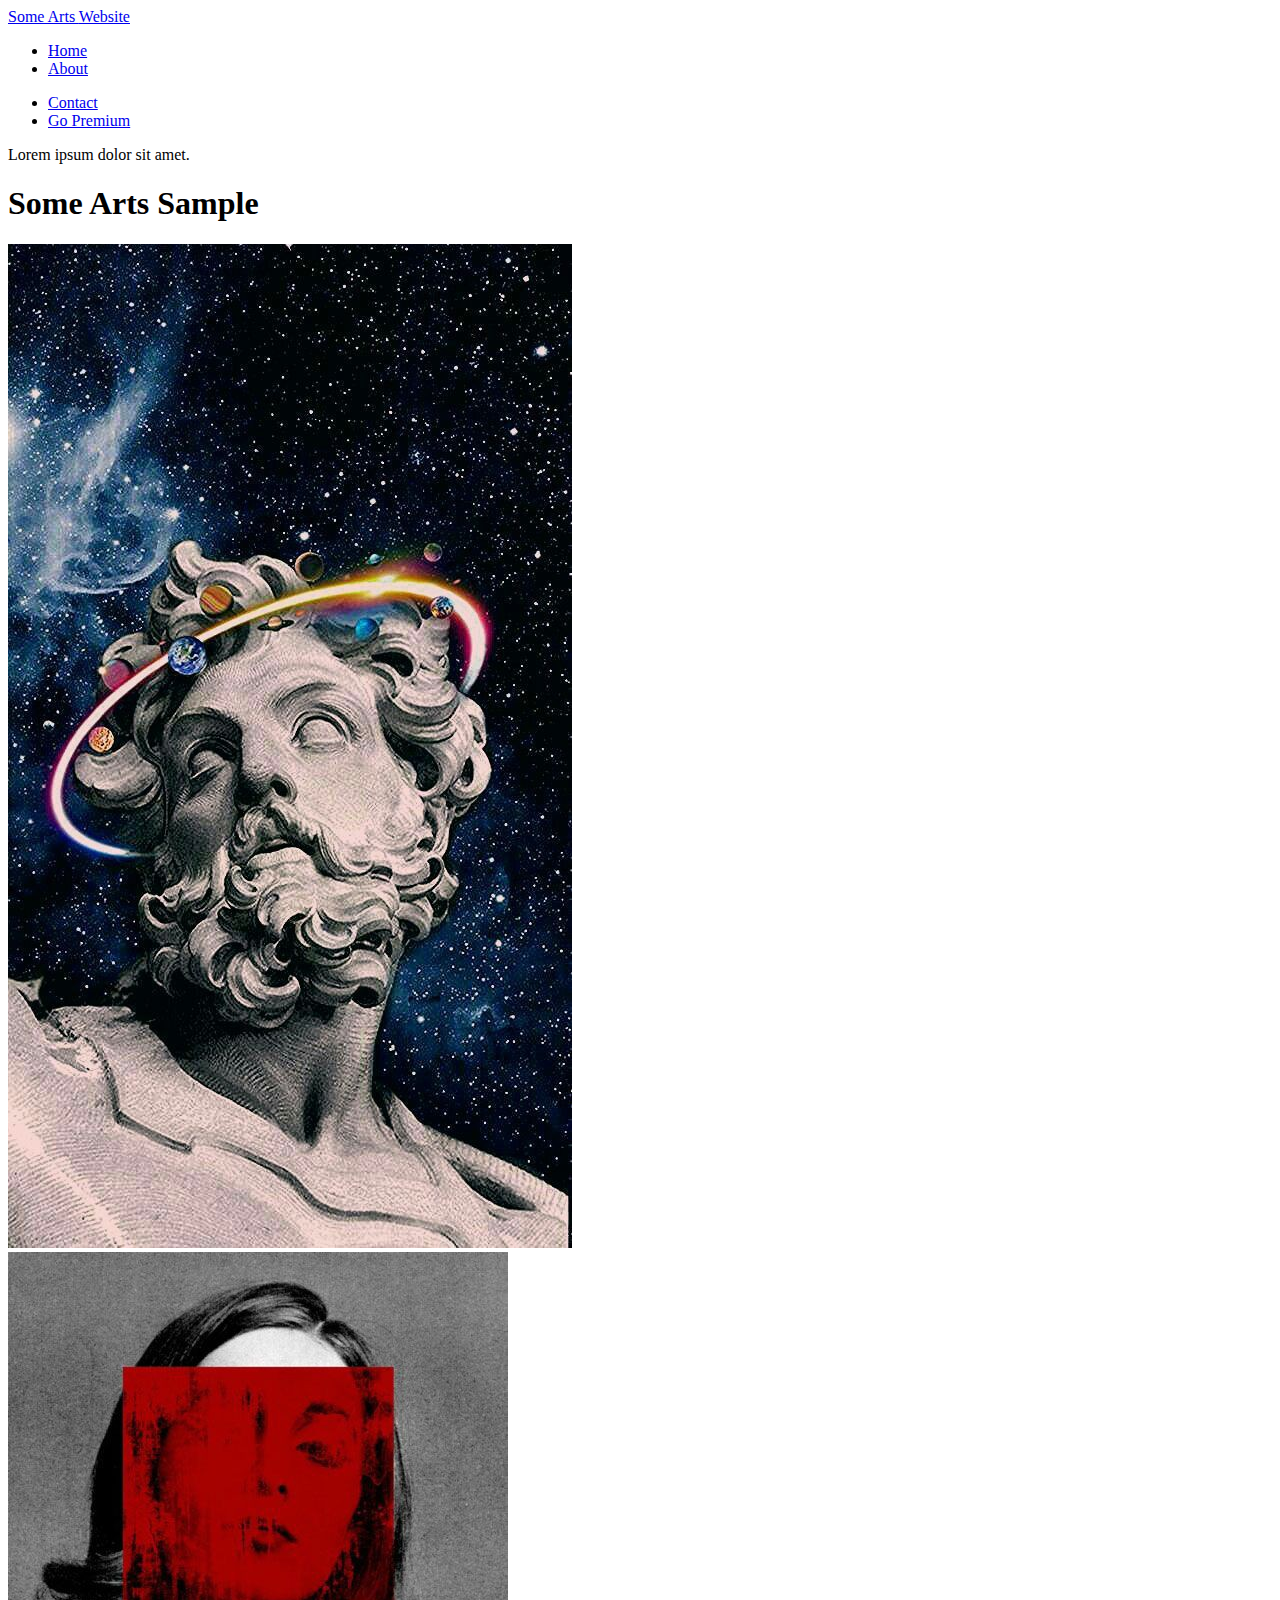
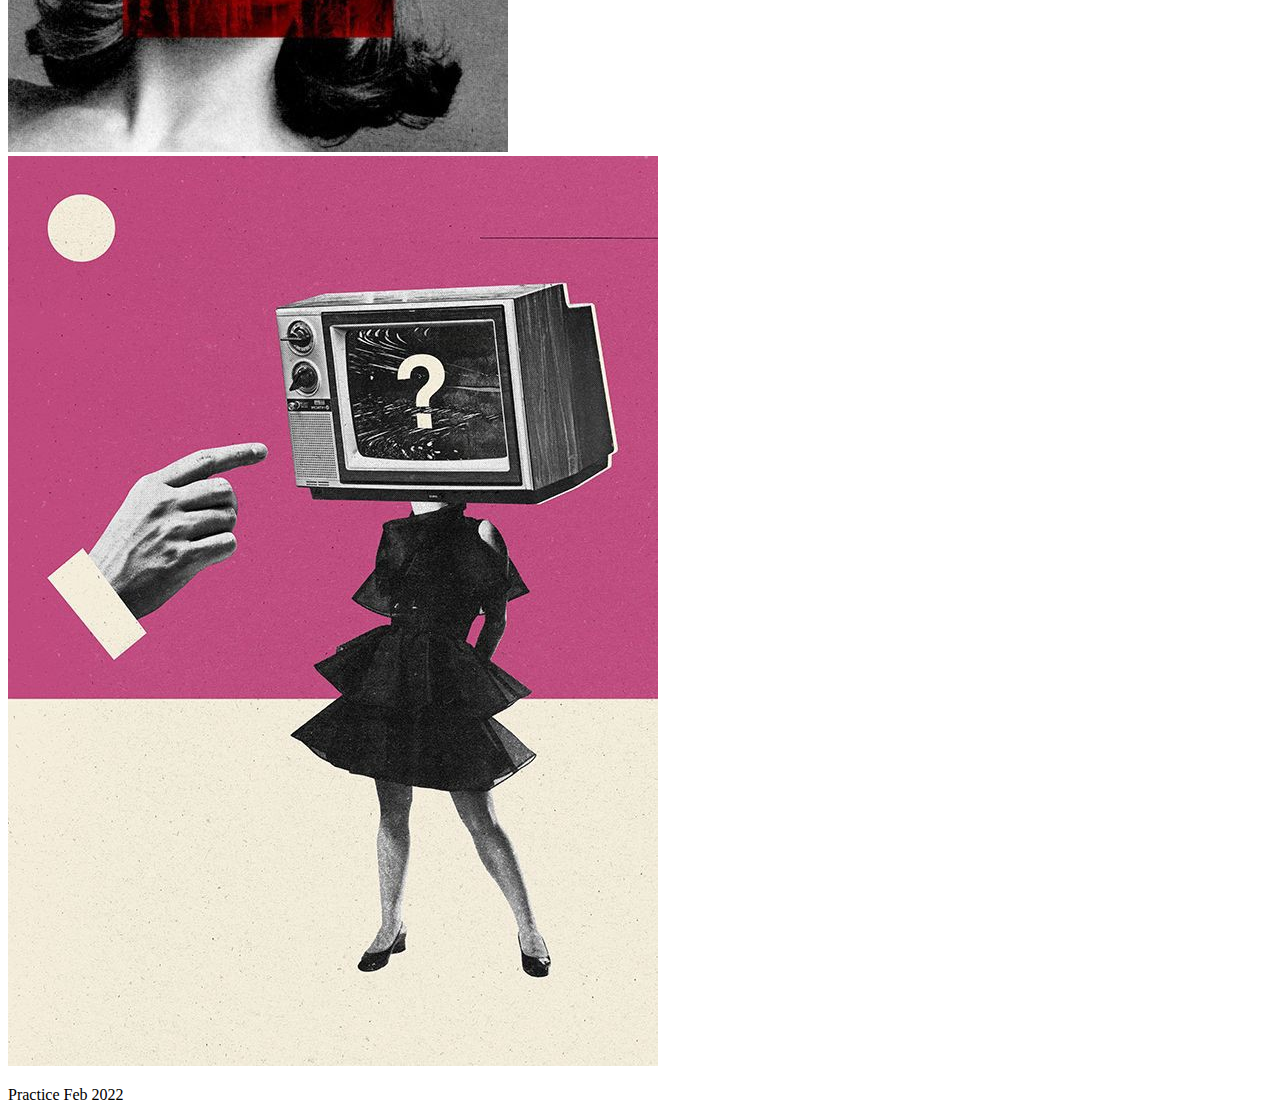
==== website005 - website002 improving practice/index.html @ 64839c55 "first commit" ====
<!DOCTYPE html>
<html lang="en">
<head>
    <meta charset="UTF-8">
    <meta http-equiv="X-UA-Compatible" content="IE=edge">
    <meta name="viewport" content="width=device-width, initial-scale=1.0">
    <meta name="description" content="This is an awesome website">
    <meta name="keywords" content="HTML, CSS, JavaScript">
    <title>Some Arts</title>
</head>
<body>
    <header>
        <section class="navbar-section">
            <div class="container">
                <a href="#" class="logo">Some Arts <span>Website</span></a>
                <ul class="primary-nav">
                    <li><a href="#">Home</a></li>
                    <li><a href="#">About</a></li>
                </ul>
                <ul class="secondary-nav">
                    <li><a href="#">Contact</a></li>
                    <li><a href="#">Go Premium</a></li>
                </ul>
            </div>
        </section>
    </header>


    <main>
        <section class="hero-section">
            <div class="container">
                <p class="subhead">Lorem ipsum dolor sit amet.</p>
                <h1>Some Arts Sample</h1>
            </div>
        </section>
        <section class="content-section">
            <div class="container">
                <div class="block">
                    <img src="images/art01.jpg" alt="art01">
                </div>
                <div class="block">
                    <img src="images/art02.jpg" alt="art02">
                </div>
                <div class="block">
                    <img src="images/art03.jpg" alt="art03">
                </div>
            </div>
        </section>
    </main>


    <footer class="footer-section">
        <div class="container">
            <p>Practice Feb 2022</p>
        </div>
    </footer>
</body>
</html>
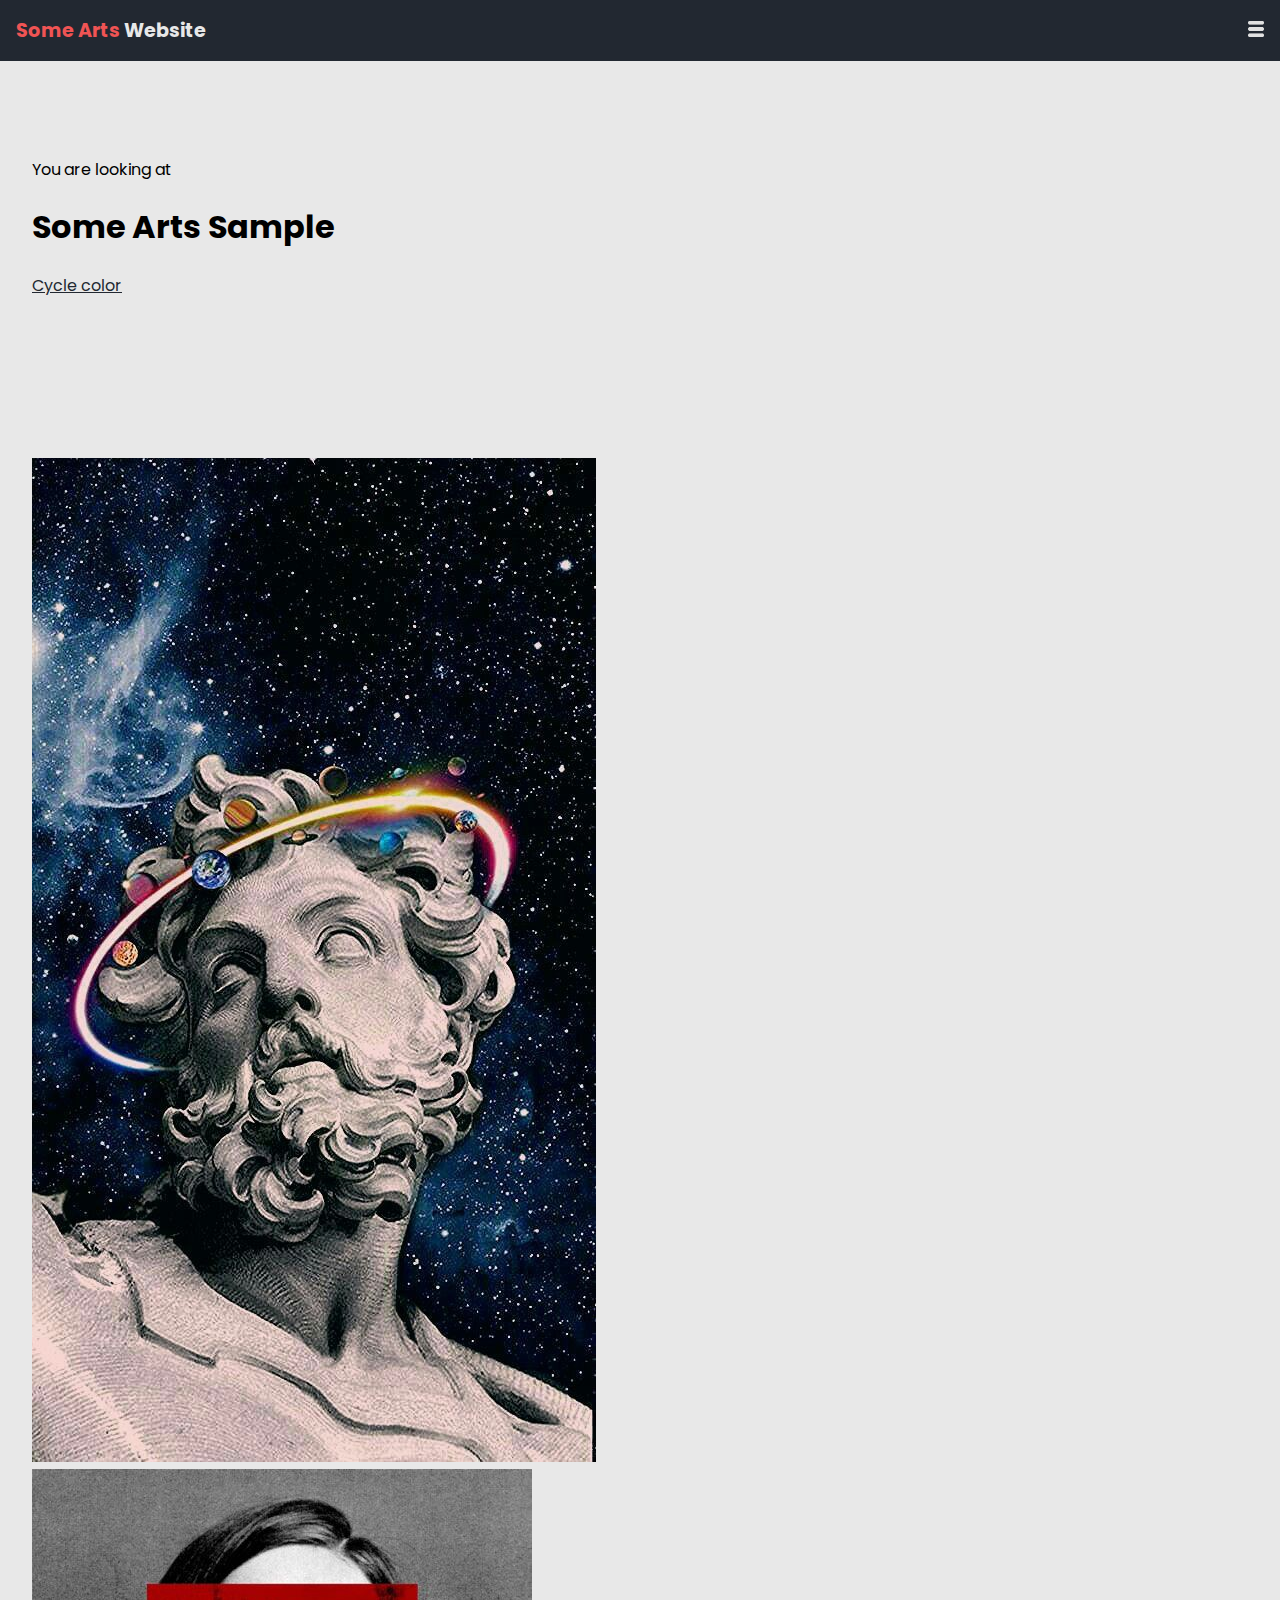
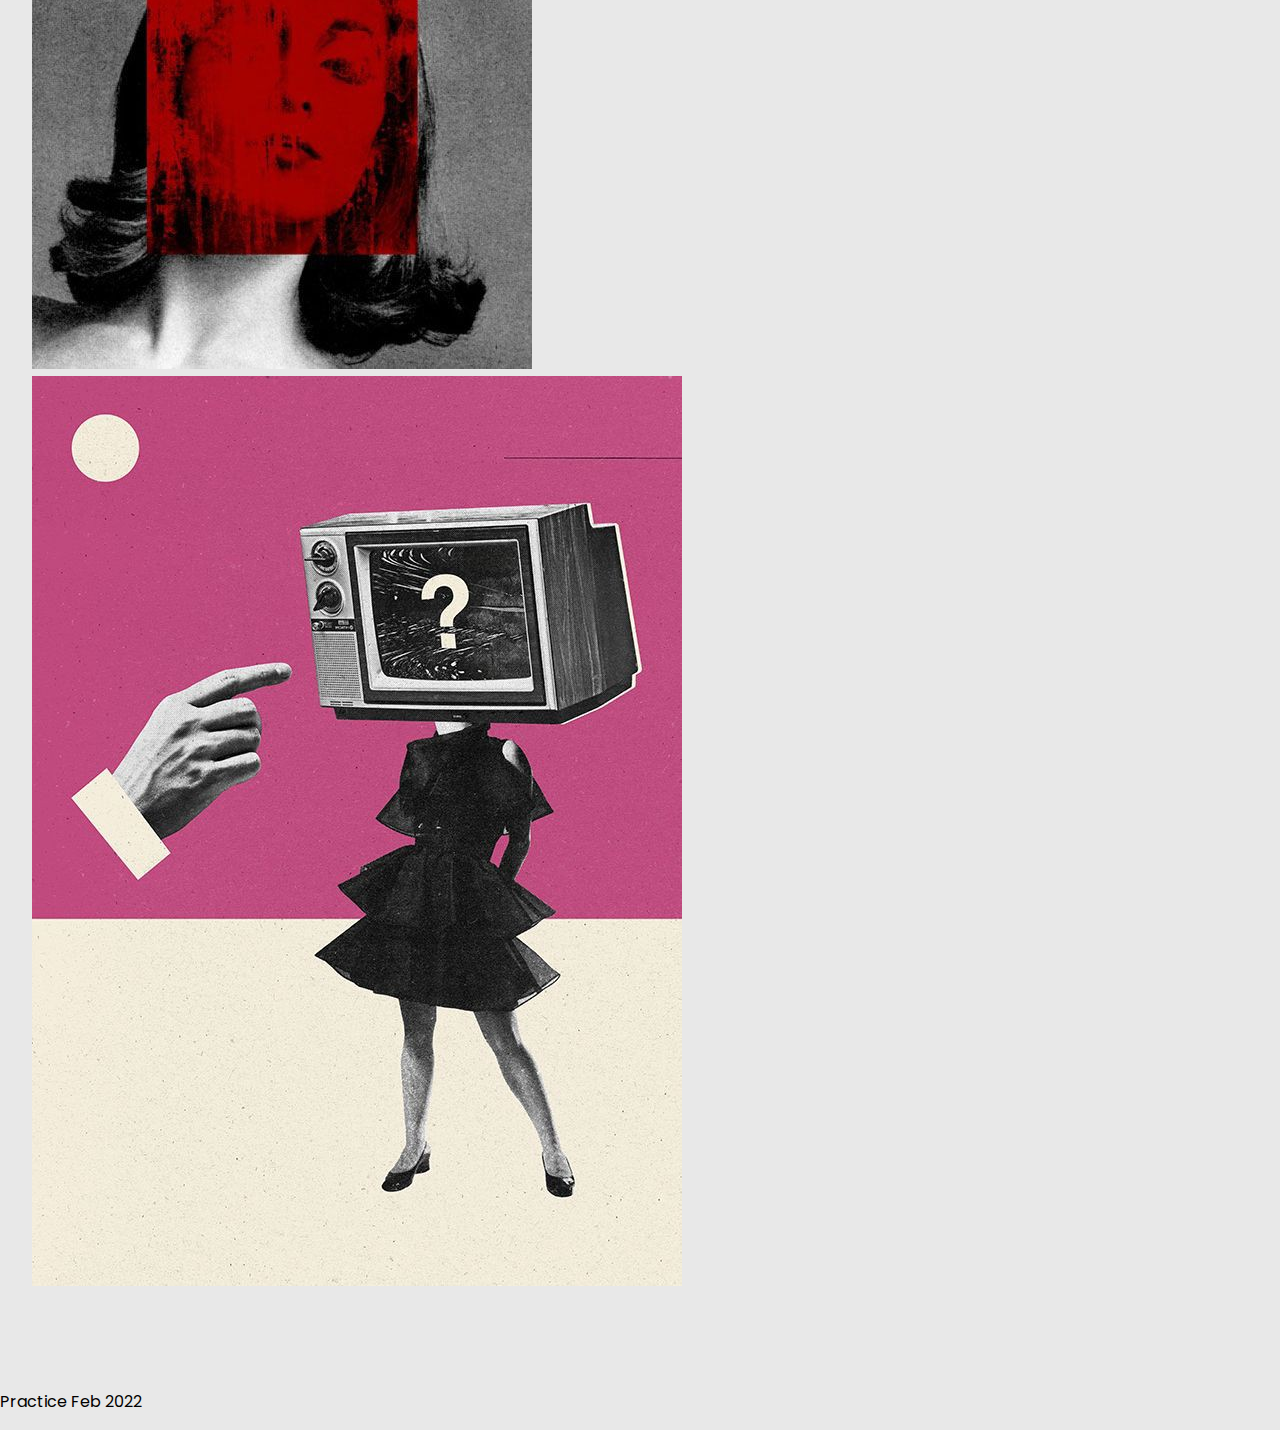
==== commit ce7fadaf: "first commit" ====
--- a/website005 - website002 improving practice/index.html
+++ b/website005 - website002 improving practice/index.html
@@ -7,20 +7,24 @@
     <meta name="description" content="This is an awesome website">
     <meta name="keywords" content="HTML, CSS, JavaScript">
     <title>Some Arts</title>
+    <link rel="stylesheet" href="css/main.css">
 </head>
 <body>
     <header>
         <section class="navbar-section">
             <div class="container">
-                <a href="#" class="logo">Some Arts <span>Website</span></a>
-                <ul class="primary-nav">
-                    <li><a href="#">Home</a></li>
-                    <li><a href="#">About</a></li>
-                </ul>
-                <ul class="secondary-nav">
-                    <li><a href="#">Contact</a></li>
-                    <li><a href="#">Go Premium</a></li>
-                </ul>
+                <a href="#" class="logo"><span>Some Arts</span> Website</a>
+                <img id="mobile-cta" class="mobile-menu" src="images/menu-white.png" alt="Open Navigation">
+                <nav>
+                    <ul class="primary-nav">
+                        <li><a href="#">Home</a></li>
+                        <li><a href="#">About</a></li>
+                    </ul>
+                    <ul class="secondary-nav">
+                        <li><a href="#">Contact</a></li>
+                        <li><a href="#">Go Premium</a></li>
+                    </ul>
+                </nav>
             </div>
         </section>
     </header>
@@ -29,8 +33,9 @@
     <main>
         <section class="hero-section">
             <div class="container">
-                <p class="subhead">Lorem ipsum dolor sit amet.</p>
+                <p class="subhead">You are looking at</p>
                 <h1>Some Arts Sample</h1>
+                <a href="#" class="primary-cta">Cycle color</a>
             </div>
         </section>
         <section class="content-section">
--- a/website005 - website002 improving practice/css/main.css
+++ b/website005 - website002 improving practice/css/main.css
@@ -0,0 +1,64 @@
+@import url("https://fonts.googleapis.com/css2?family=Poppins&display=swap");
+:root {
+  --white: #e8e8e8;
+  --red: #f05454;
+  --dark-blue: #30475e;
+  --black: #222831;
+}
+
+body {
+  background: var(--white);
+  margin: 0;
+  font-family: 'Poppins';
+}
+
+ul {
+  list-style: none;
+  margin: 0;
+  padding: 0;
+}
+
+a {
+  color: var(--black);
+}
+
+section {
+  padding: 5em 2em;
+}
+
+.navbar-section {
+  background: var(--black);
+  padding: 1em;
+}
+
+.navbar-section a {
+  color: var(--white);
+}
+
+.navbar-section .logo {
+  text-decoration: none;
+  font-weight: bold;
+  font-size: 1.2em;
+}
+
+.navbar-section .logo span {
+  color: var(--red);
+}
+
+.navbar-section nav {
+  display: none;
+}
+
+.navbar-section .container {
+  display: -webkit-box;
+  display: -ms-flexbox;
+  display: flex;
+  place-content: space-between;
+}
+
+.navbar-section .mobile-menu {
+  width: 1em;
+  height: 1em;
+  padding-top: 0.3em;
+}
+/*# sourceMappingURL=main.css.map */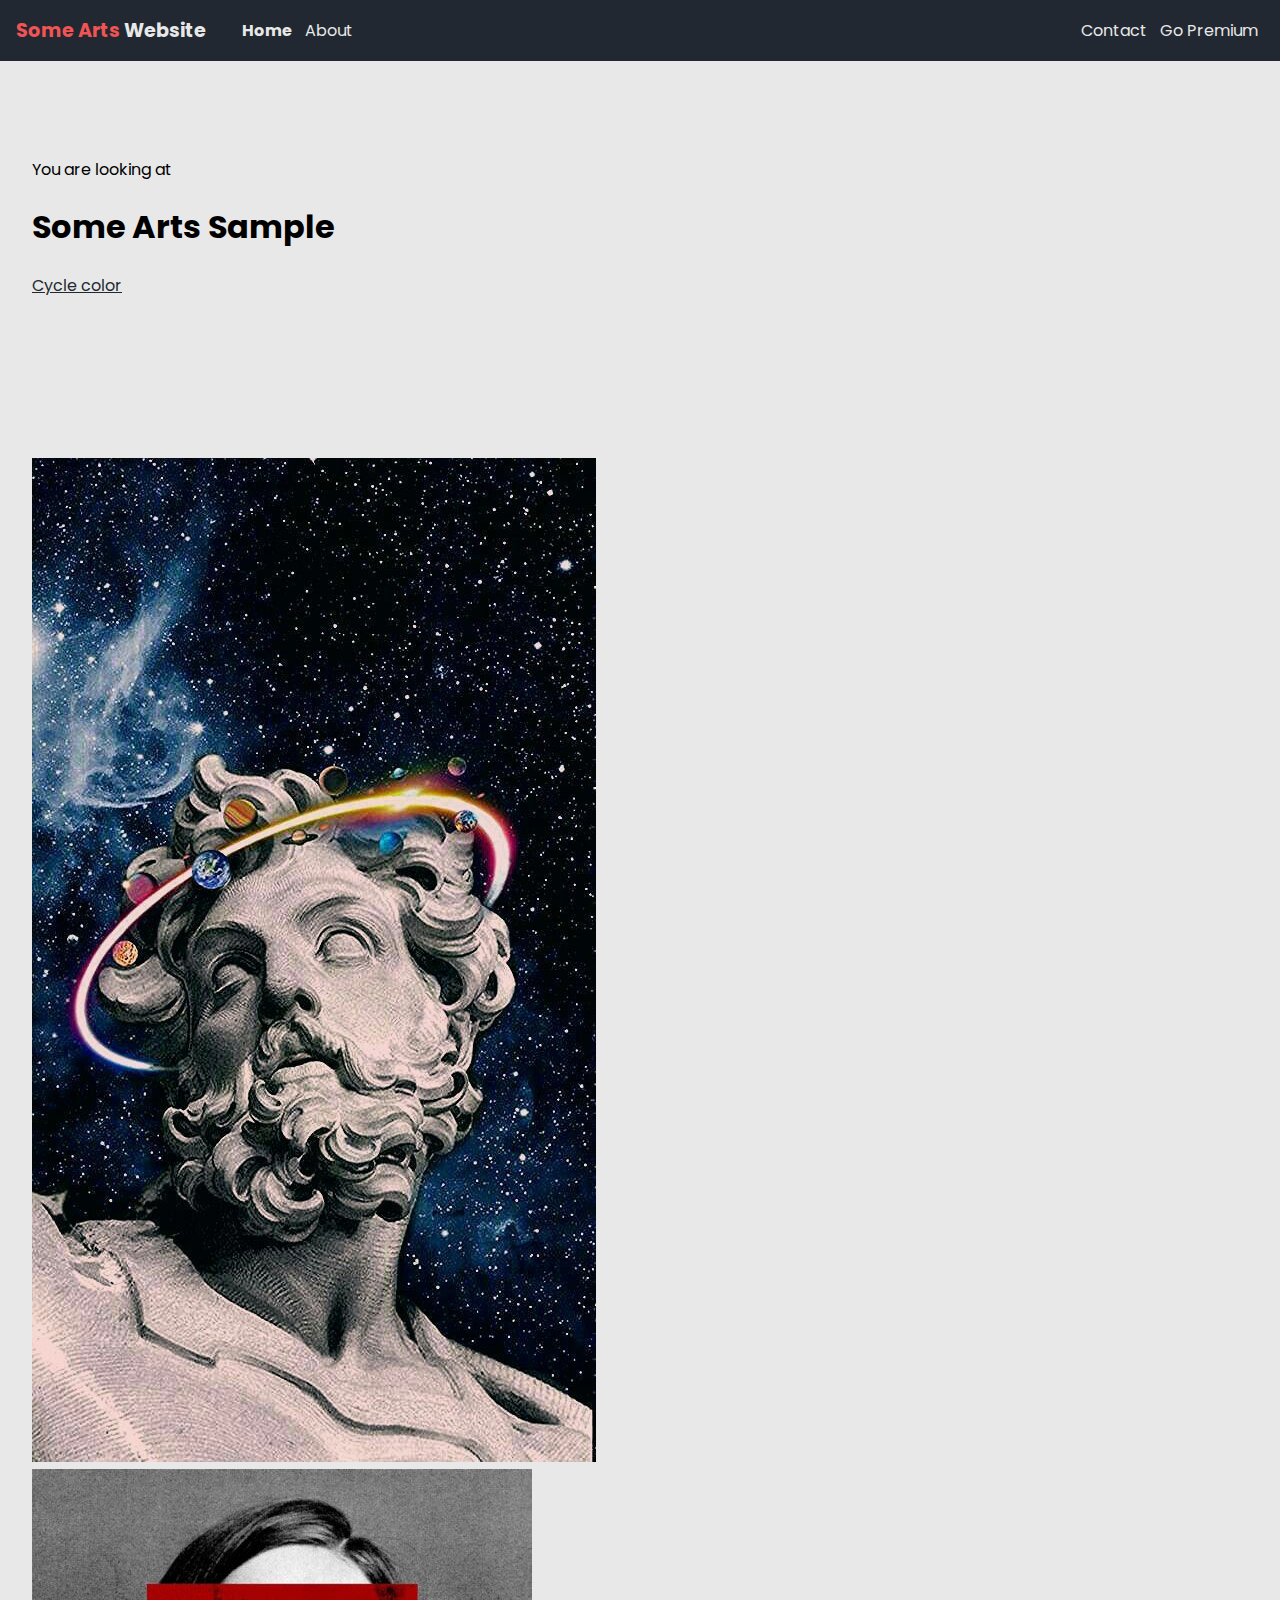
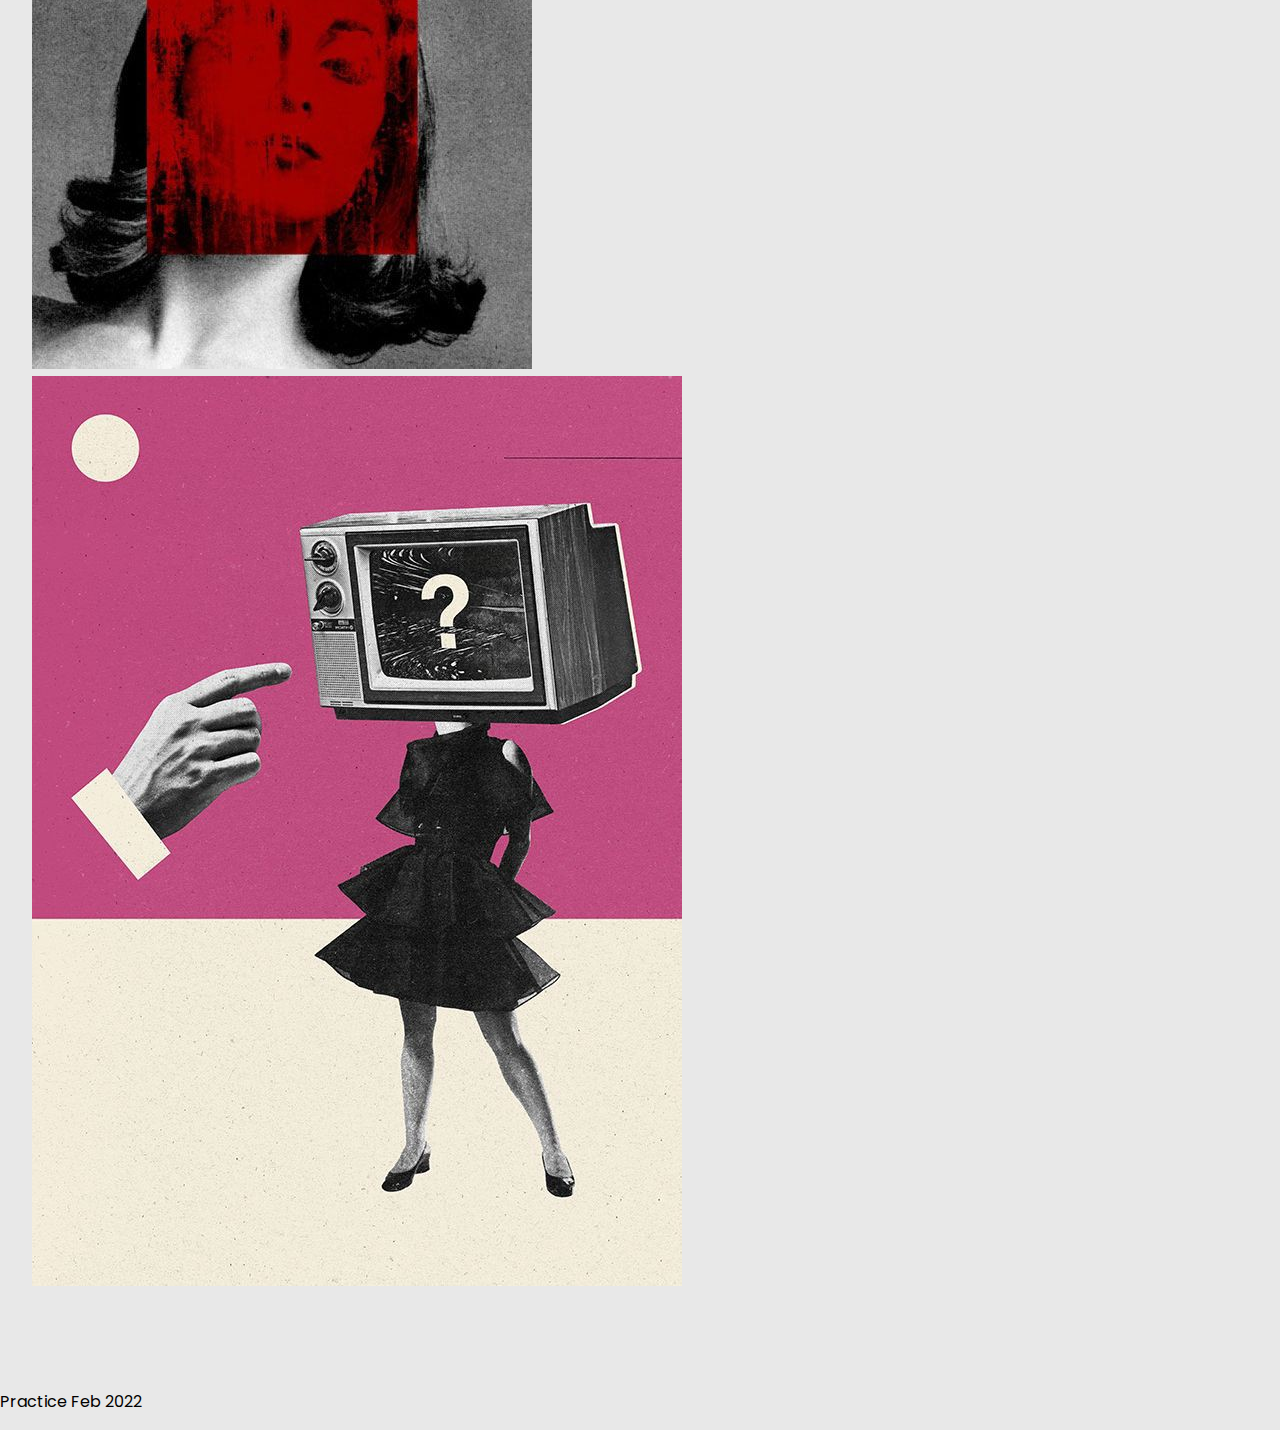
==== commit 79c7a24f: "navbar" ====
--- a/website005 - website002 improving practice/index.html
+++ b/website005 - website002 improving practice/index.html
@@ -1,63 +1,81 @@
 <!DOCTYPE html>
 <html lang="en">
-<head>
-    <meta charset="UTF-8">
-    <meta http-equiv="X-UA-Compatible" content="IE=edge">
-    <meta name="viewport" content="width=device-width, initial-scale=1.0">
-    <meta name="description" content="This is an awesome website">
-    <meta name="keywords" content="HTML, CSS, JavaScript">
-    <title>Some Arts</title>
-    <link rel="stylesheet" href="css/main.css">
-</head>
-<body>
-    <header>
-        <section class="navbar-section">
-            <div class="container">
-                <a href="#" class="logo"><span>Some Arts</span> Website</a>
-                <img id="mobile-cta" class="mobile-menu" src="images/menu-white.png" alt="Open Navigation">
-                <nav>
-                    <ul class="primary-nav">
-                        <li><a href="#">Home</a></li>
-                        <li><a href="#">About</a></li>
-                    </ul>
-                    <ul class="secondary-nav">
-                        <li><a href="#">Contact</a></li>
-                        <li><a href="#">Go Premium</a></li>
-                    </ul>
-                </nav>
-            </div>
-        </section>
-    </header>
+    <head>
+        <meta charset="UTF-8">
+        <meta http-equiv="X-UA-Compatible" content="IE=edge">
+        <meta name="viewport" content="width=device-width, initial-scale=1.0">
+        <meta name="description" content="This is an awesome website">
+        <meta name="keywords" content="HTML, CSS, JavaScript">
+        <title>Some Arts</title>
+        <link rel="stylesheet" href="css/main.css">
+    </head>
+    <body>
+        <header>
+            <section class="navbar-section">
+                <div class="container">
+                    <a href="#" class="logo"><span>Some Arts</span> Website</a>
+                    <img id="mobile-cta" class="mobile-menu" src="images/menu-white.png" alt="Open Navigation">
+                    <nav>
+                        <img id="mobile-exit" class="mobile-menu-exit" src="images/menu.png" alt="Close Navigation">
+                        <ul class="primary-nav">
+                            <li class="current"><a href="#">Home</a></li>
+                            <li><a href="#">About</a></li>
+                        </ul>
+                        <ul class="secondary-nav">
+                            <li><a href="#">Contact</a></li>
+                            <li><a href="#">Go Premium</a></li>
+                        </ul>
+                    </nav>
+                </div>
+            </section>
+        </header>
 
 
-    <main>
-        <section class="hero-section">
-            <div class="container">
-                <p class="subhead">You are looking at</p>
-                <h1>Some Arts Sample</h1>
-                <a href="#" class="primary-cta">Cycle color</a>
-            </div>
-        </section>
-        <section class="content-section">
-            <div class="container">
-                <div class="block">
-                    <img src="images/art01.jpg" alt="art01">
+        <main>
+            <section class="hero-section">
+                <div class="container">
+                    <p class="subhead">You are looking at</p>
+                    <h1>Some Arts Sample</h1>
+                    <a href="#" class="primary-cta">Cycle color</a>
                 </div>
-                <div class="block">
-                    <img src="images/art02.jpg" alt="art02">
+            </section>
+            <section class="content-section">
+                <div class="container">
+                    <div class="block">
+                        <img src="images/art01.jpg" alt="art01">
+                    </div>
+                    <div class="block">
+                        <img src="images/art02.jpg" alt="art02">
+                    </div>
+                    <div class="block">
+                        <img src="images/art03.jpg" alt="art03">
+                    </div>
                 </div>
-                <div class="block">
-                    <img src="images/art03.jpg" alt="art03">
-                </div>
-            </div>
-        </section>
-    </main>
+            </section>
+        </main>
 
 
-    <footer class="footer-section">
-        <div class="container">
-            <p>Practice Feb 2022</p>
-        </div>
-    </footer>
-</body>
+        <footer class="footer-section">
+            <div class="container">
+                <p>Practice Feb 2022</p>
+            </div>
+        </footer>
+
+        <!-- javascript -->
+        <script>
+
+            const mobileBtn = document.getElementById('mobile-cta')
+                nav = document.querySelector('nav')
+                mobileBtnExit = document.getElementById('mobile-exit');
+
+            mobileBtn.addEventListener('click', () => {
+                nav.classList.add('menu-btn');
+            })
+
+            mobileBtnExit.addEventListener('click', () => {
+                nav.classList.remove('menu-btn');
+            })
+
+        </script>
+    </body>
 </html>--- a/website005 - website002 improving practice/css/main.css
+++ b/website005 - website002 improving practice/css/main.css
@@ -31,11 +31,8 @@
   padding: 1em;
 }
 
-.navbar-section a {
+.navbar-section .logo {
   color: var(--white);
-}
-
-.navbar-section .logo {
   text-decoration: none;
   font-weight: bold;
   font-size: 1.2em;
@@ -56,9 +53,109 @@
   place-content: space-between;
 }
 
+.navbar-section .menu-btn {
+  display: block;
+}
+
 .navbar-section .mobile-menu {
   width: 1em;
   height: 1em;
-  padding-top: 0.3em;
+  padding-top: 0.4em;
+  cursor: pointer;
+}
+
+nav {
+  position: fixed;
+  z-index: 999;
+  width: 50%;
+  right: 0;
+  top: 0;
+  background: white;
+  height: 100vh;
+  padding: 1em;
+}
+
+nav ul.primary-nav {
+  margin-top: 5em;
+}
+
+nav li a {
+  color: var(--black);
+  text-decoration: none;
+  display: block;
+  padding: .5em;
+  font-size: 1.3em;
+  text-align: right;
+}
+
+nav li a:hover {
+  font-weight: bold;
+  color: var(--red);
+}
+
+nav .mobile-menu-exit {
+  width: 1em;
+  height: 1em;
+  float: right;
+  padding-top: 0.4em;
+  cursor: pointer;
+}
+
+@media only screen and (min-width: 768px) {
+  .navbar-section .mobile-menu, .navbar-section .mobile-menu-exit {
+    display: none;
+  }
+  .navbar-section .container {
+    display: -ms-grid;
+    display: grid;
+    -ms-grid-columns: 220px auto;
+        grid-template-columns: 220px auto;
+    -webkit-box-pack: unset;
+        -ms-flex-pack: unset;
+            justify-content: unset;
+  }
+  .navbar-section nav {
+    display: -webkit-box;
+    display: -ms-flexbox;
+    display: flex;
+    -webkit-box-pack: justify;
+        -ms-flex-pack: justify;
+            justify-content: space-between;
+    background: none;
+    position: unset;
+    height: auto;
+    width: 100%;
+    padding: 0;
+  }
+  .navbar-section nav ul {
+    display: -webkit-box;
+    display: -ms-flexbox;
+    display: flex;
+  }
+  .navbar-section nav a {
+    color: var(--white);
+    font-size: 1em;
+    padding: .1em .4em;
+  }
+  .navbar-section nav a:hover {
+    color: white;
+  }
+  .navbar-section nav ul.primary-nav {
+    margin: 0;
+  }
+  .navbar-section nav li.current a {
+    font-weight: bold;
+  }
+  .navbar-section nav li.go-premium-cta a {
+    color: var(--primary-color);
+    border: 3px solid var(--primary-color);
+    font-weight: bold;
+    border-radius: 5em;
+    margin-top: -.2em;
+  }
+  .navbar-section nav li.go-premium-cta a:hover {
+    background: var(--primary-color);
+    color: white;
+  }
 }
 /*# sourceMappingURL=main.css.map */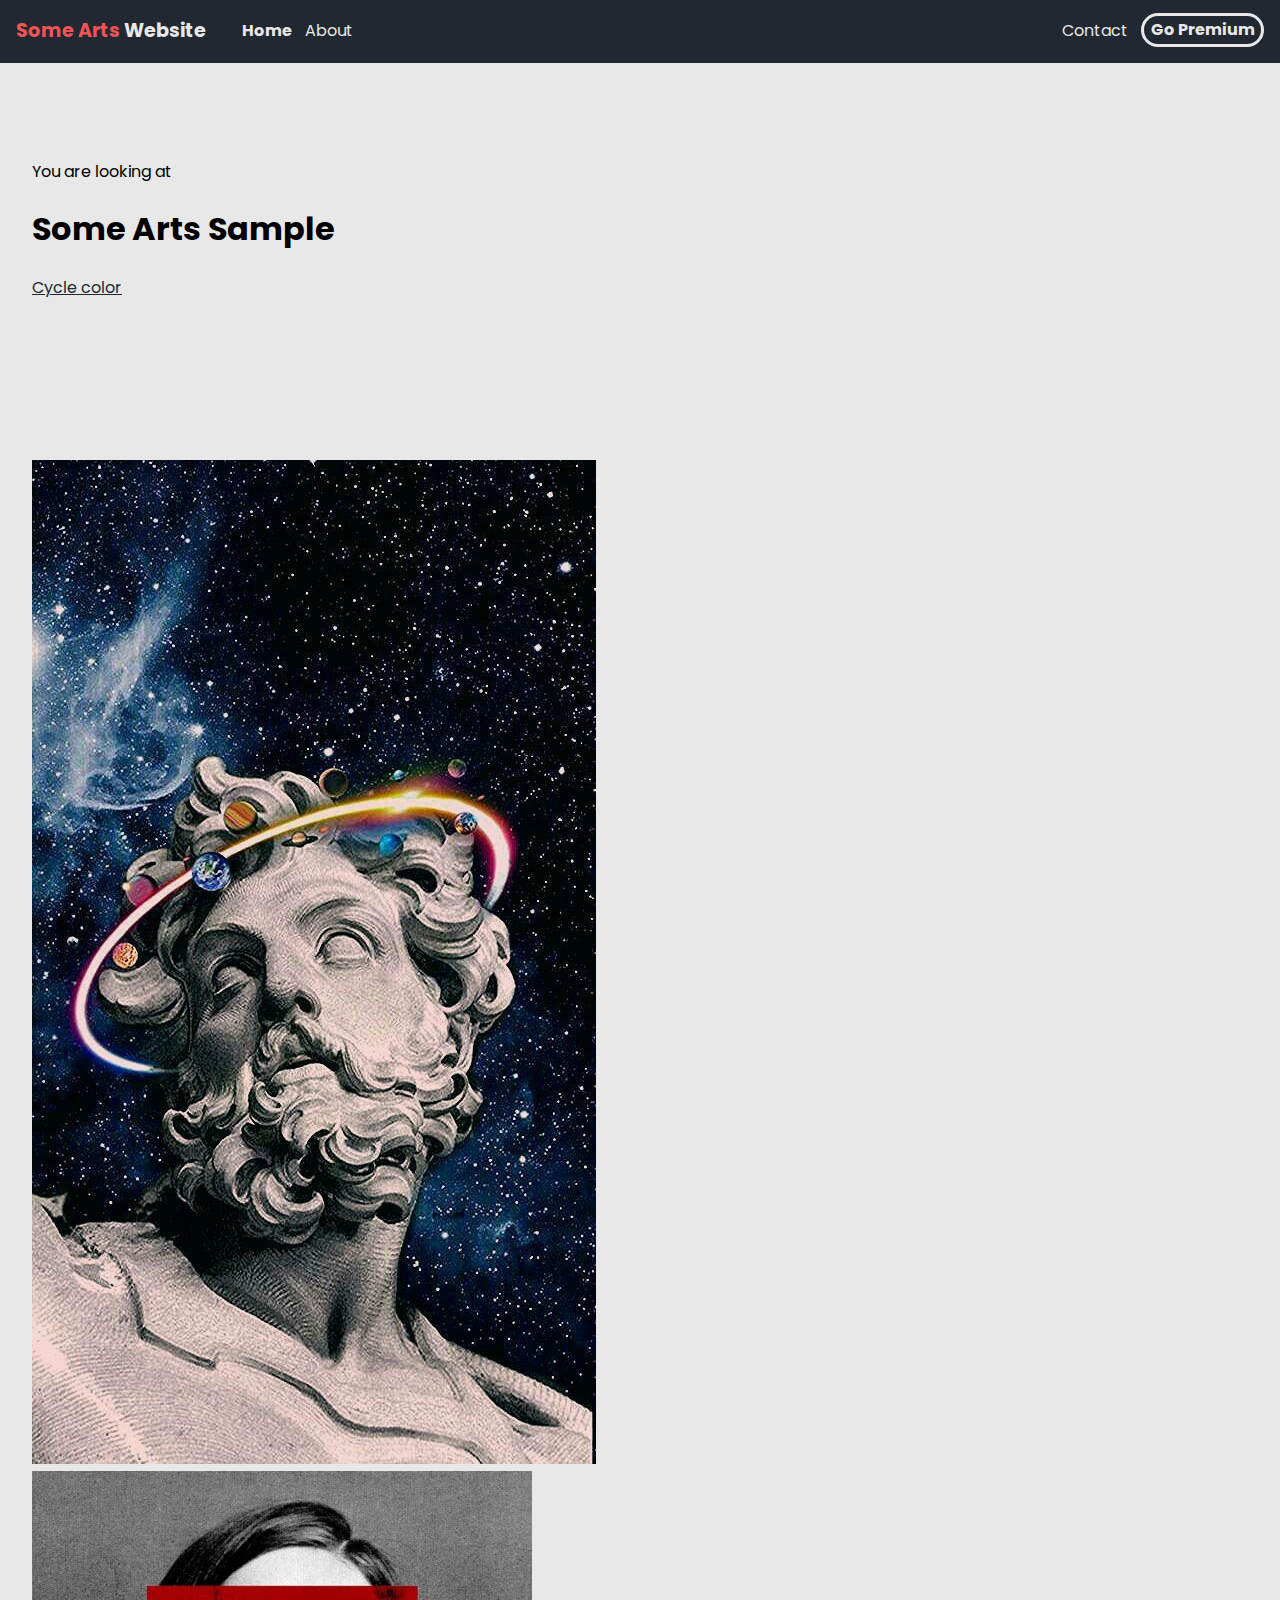
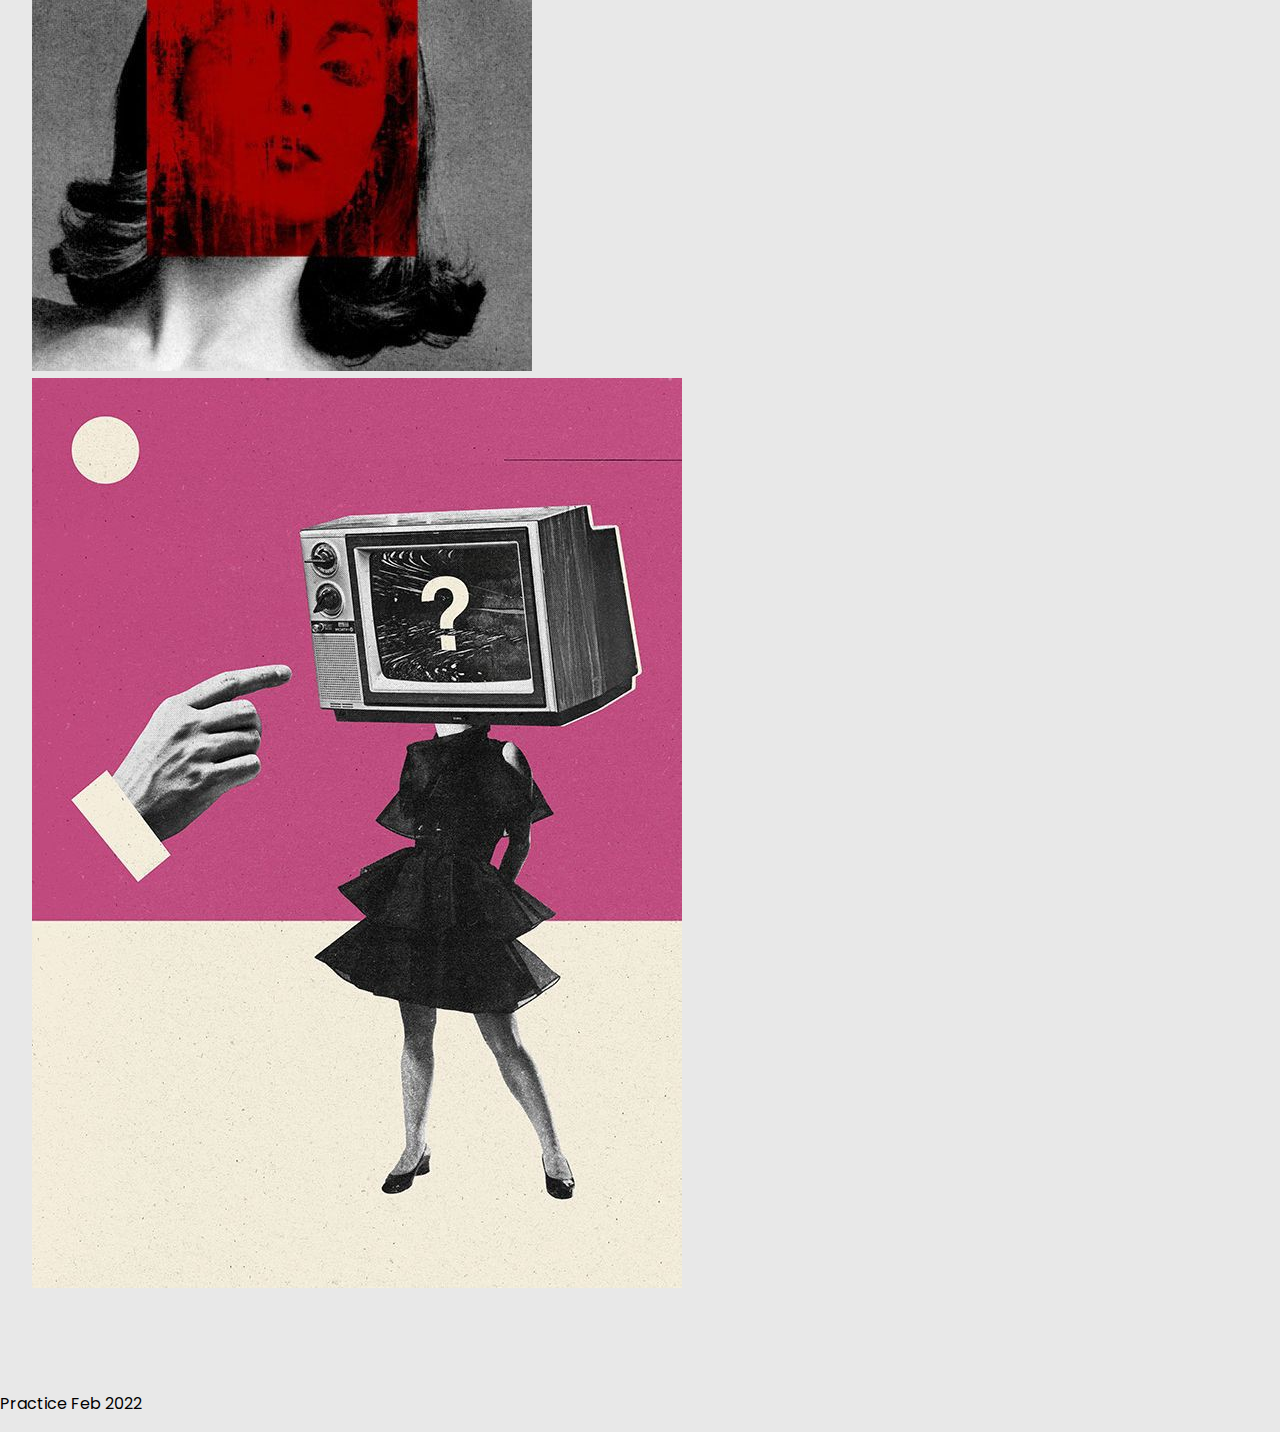
==== commit 7f43c61f: "first commit" ====
--- a/website005 - website002 improving practice/index.html
+++ b/website005 - website002 improving practice/index.html
@@ -23,7 +23,7 @@
                         </ul>
                         <ul class="secondary-nav">
                             <li><a href="#">Contact</a></li>
-                            <li><a href="#">Go Premium</a></li>
+                            <li class="go-premium-cta"><a href="#">Go Premium</a></li>
                         </ul>
                     </nav>
                 </div>
--- a/website005 - website002 improving practice/css/main.css
+++ b/website005 - website002 improving practice/css/main.css
@@ -147,11 +147,12 @@
     font-weight: bold;
   }
   .navbar-section nav li.go-premium-cta a {
-    color: var(--primary-color);
-    border: 3px solid var(--primary-color);
+    color: var(--white);
+    border: 3px solid var(--white);
     font-weight: bold;
     border-radius: 5em;
     margin-top: -.2em;
+    margin-left: 0.4em;
   }
   .navbar-section nav li.go-premium-cta a:hover {
     background: var(--primary-color);
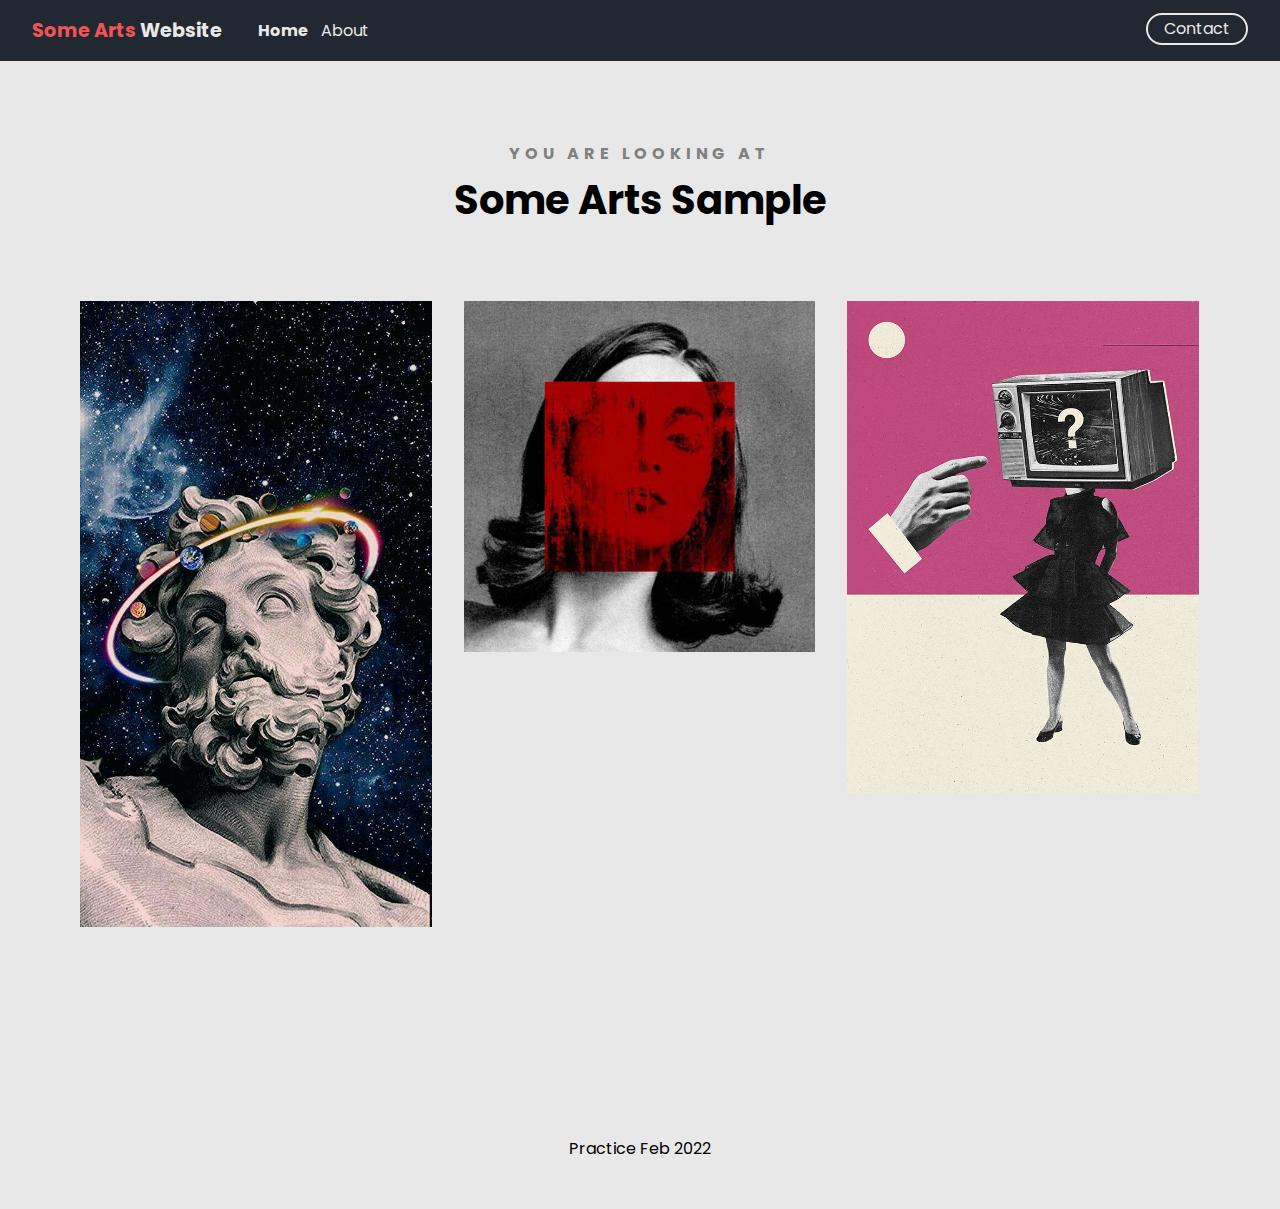
==== commit e9336113: "finishing" ====
--- a/website005 - website002 improving practice/index.html
+++ b/website005 - website002 improving practice/index.html
@@ -22,8 +22,7 @@
                             <li><a href="#">About</a></li>
                         </ul>
                         <ul class="secondary-nav">
-                            <li><a href="#">Contact</a></li>
-                            <li class="go-premium-cta"><a href="#">Go Premium</a></li>
+                            <li class="contact-cta"><a href="#">Contact</a></li>
                         </ul>
                     </nav>
                 </div>
@@ -36,19 +35,19 @@
                 <div class="container">
                     <p class="subhead">You are looking at</p>
                     <h1>Some Arts Sample</h1>
-                    <a href="#" class="primary-cta">Cycle color</a>
+                    <!-- <a href="#" class="primary-cta">Cycle color</a> -->
                 </div>
             </section>
             <section class="content-section">
                 <div class="container">
                     <div class="block">
-                        <img src="images/art01.jpg" alt="art01">
+                        <img src="images/art01.jpg" alt="statue-dude" />
                     </div>
                     <div class="block">
-                        <img src="images/art02.jpg" alt="art02">
+                        <img src="images/art02.jpg" alt="a-girl" />
                     </div>
                     <div class="block">
-                        <img src="images/art03.jpg" alt="art03">
+                        <img src="images/art03.jpg" alt="a-tv-girl" />
                     </div>
                 </div>
             </section>
--- a/website005 - website002 improving practice/css/main.css
+++ b/website005 - website002 improving practice/css/main.css
@@ -28,7 +28,7 @@
 
 .navbar-section {
   background: var(--black);
-  padding: 1em;
+  padding: 1em 2em;
 }
 
 .navbar-section .logo {
@@ -83,7 +83,7 @@
   color: var(--black);
   text-decoration: none;
   display: block;
-  padding: .5em;
+  padding: 0.5em;
   font-size: 1.3em;
   text-align: right;
 }
@@ -99,6 +99,43 @@
   float: right;
   padding-top: 0.4em;
   cursor: pointer;
+}
+
+.hero-section {
+  padding: 4em 2em;
+  text-align: center;
+}
+
+.hero-section .subhead {
+  text-transform: uppercase;
+  font-weight: bold;
+  color: gray;
+  letter-spacing: 0.3em;
+}
+
+.hero-section h1 {
+  font-size: 2.5em;
+  line-height: 1.3em;
+  margin-top: -0.2em;
+}
+
+.content-section .block {
+  text-align: center;
+  padding: 2em 1em;
+  width: 100%;
+  margin: 0 auto 3em auto;
+}
+
+.content-section .block img {
+  max-height: 50%;
+  max-width: 50%;
+  margin-top: -4em;
+}
+
+.footer-section {
+  text-align: center;
+  margin-top: 5em;
+  margin-bottom: 3em;
 }
 
 @media only screen and (min-width: 768px) {
@@ -135,7 +172,7 @@
   .navbar-section nav a {
     color: var(--white);
     font-size: 1em;
-    padding: .1em .4em;
+    padding: 0.1em 0.4em;
   }
   .navbar-section nav a:hover {
     color: white;
@@ -146,17 +183,38 @@
   .navbar-section nav li.current a {
     font-weight: bold;
   }
-  .navbar-section nav li.go-premium-cta a {
+  .navbar-section nav li.contact-cta a {
     color: var(--white);
-    border: 3px solid var(--white);
-    font-weight: bold;
+    border: 2px solid var(--white);
     border-radius: 5em;
-    margin-top: -.2em;
+    padding-right: 1em;
+    padding-left: 1em;
+    margin-top: -0.2em;
     margin-left: 0.4em;
   }
-  .navbar-section nav li.go-premium-cta a:hover {
+  .navbar-section nav li.contact-cta a:hover {
     background: var(--primary-color);
     color: white;
   }
+  .content-section {
+    padding: 2em 4em;
+    margin-top: -1em;
+    aspect-ratio: 100/60;
+  }
+  .content-section .block {
+    float: left;
+    width: 33.3%;
+    -webkit-box-sizing: border-box;
+            box-sizing: border-box;
+  }
+  .content-section .block img {
+    max-height: 100%;
+    max-width: 100%;
+  }
+  .footer-section {
+    text-align: center;
+    margin-top: 5em;
+    margin-bottom: 3em;
+  }
 }
 /*# sourceMappingURL=main.css.map */